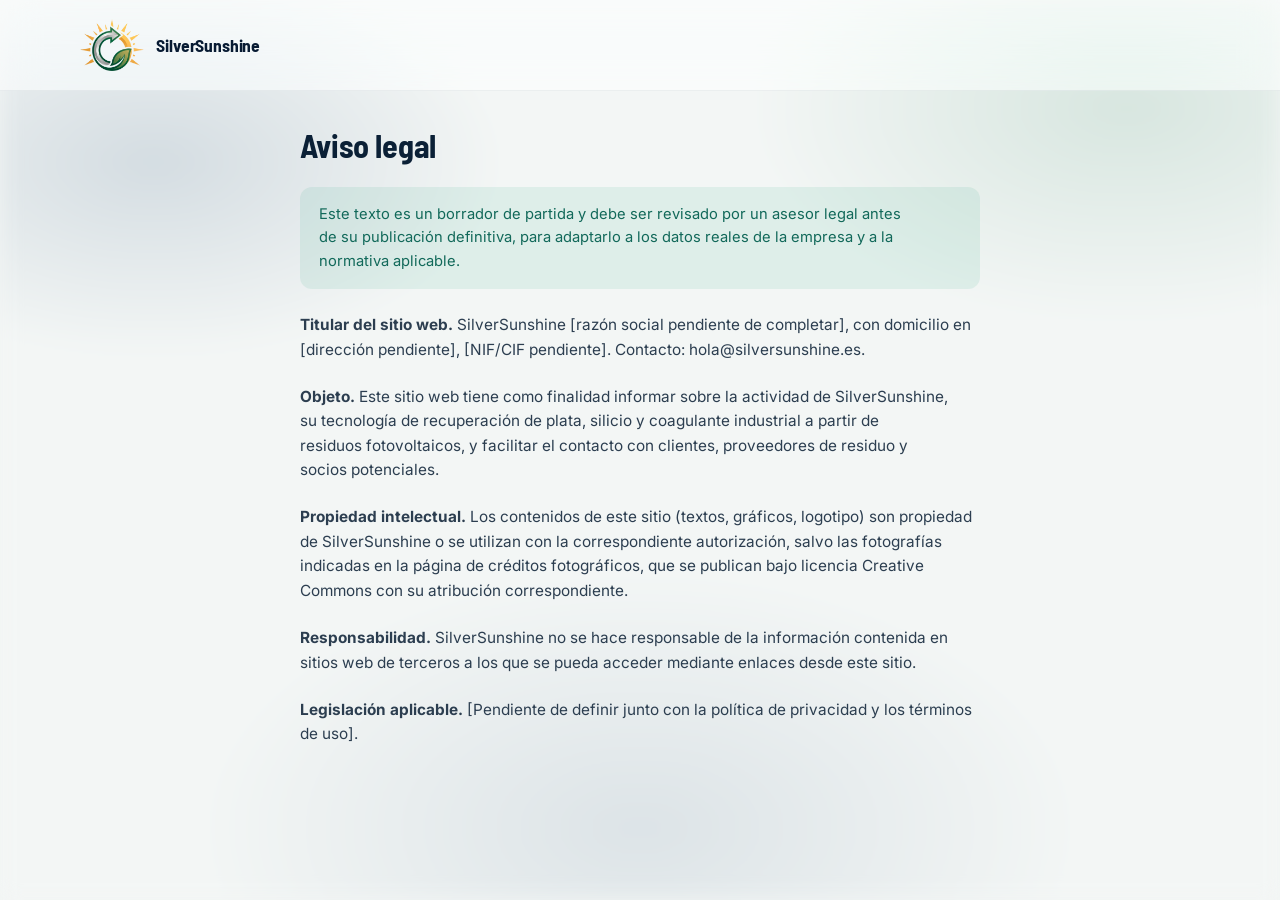
==== aviso-legal.html @ 64216963 "Replace the placeholder "S" mark with the real SilverSunshine logo The logo is used in the header, f" ====
<!doctype html>
<html lang="es">
<head>
<meta charset="utf-8">
<meta name="viewport" content="width=device-width, initial-scale=1">
<title>Aviso legal · SilverSunshine</title>
<meta name="robots" content="noindex">
<link rel="icon" href="assets/favicon.png" type="image/png">
<link rel="apple-touch-icon" href="assets/apple-touch-icon.png">
<link rel="preconnect" href="https://fonts.googleapis.com">
<link rel="preconnect" href="https://fonts.gstatic.com" crossorigin>
<link rel="stylesheet" href="https://fonts.googleapis.com/css2?family=Barlow+Semi+Condensed:wght@600;700;800&family=Inter:wght@400;500;600;700&display=swap">
<link rel="stylesheet" href="styles.css?v=20261114c">
</head>
<body class="page-credits">
<div class="mesh" aria-hidden="true"></div>
<header class="glass-nav">
  <div class="container" style="display:flex; align-items:center;">
    <a href="index.html" class="brand">
      <img class="brand-mark" src="assets/img/logo.webp" alt="" width="238" height="192">
      SilverSunshine
    </a>
  </div>
</header>
<main>
  <h1>Aviso legal</h1>
  <p style="margin-bottom:1.5rem; padding:1rem 1.2rem; background:rgba(47,163,126,0.1); border-radius:12px; font-size:.92rem; color:var(--green-700);">
    Este texto es un borrador de partida y debe ser revisado por un asesor legal antes de su publicación definitiva, para adaptarlo a los datos reales de la empresa y a la normativa aplicable.
  </p>
  <div style="display:flex; flex-direction:column; gap:1.4rem; font-size:.96rem; color:var(--ink-soft); max-width:70ch;">
    <p><strong>Titular del sitio web.</strong> SilverSunshine [razón social pendiente de completar], con domicilio en [dirección pendiente], [NIF/CIF pendiente]. Contacto: hola@silversunshine.es.</p>
    <p><strong>Objeto.</strong> Este sitio web tiene como finalidad informar sobre la actividad de SilverSunshine, su tecnología de recuperación de plata, silicio y coagulante industrial a partir de residuos fotovoltaicos, y facilitar el contacto con clientes, proveedores de residuo y socios potenciales.</p>
    <p><strong>Propiedad intelectual.</strong> Los contenidos de este sitio (textos, gráficos, logotipo) son propiedad de SilverSunshine o se utilizan con la correspondiente autorización, salvo las fotografías indicadas en la página de <a href="creditos.html">créditos fotográficos</a>, que se publican bajo licencia Creative Commons con su atribución correspondiente.</p>
    <p><strong>Responsabilidad.</strong> SilverSunshine no se hace responsable de la información contenida en sitios web de terceros a los que se pueda acceder mediante enlaces desde este sitio.</p>
    <p><strong>Legislación aplicable.</strong> [Pendiente de definir junto con la política de privacidad y los términos de uso].</p>
  </div>
</main>
<script defer src="lib/manifest.js"></script>
<script defer src="main.js?v=20261114c"></script>
</body>
</html>
---- styles.css ----
/* =============================================================
   1. Tokens
   ============================================================= */
:root {
  --bg: #f3f6f5;
  --bg-deep: #eef3f1;
  --paper: #ffffff;

  --navy-900: #081b33;
  --navy-800: #0d2a4c;
  --navy-700: #15406b;
  --navy-600: #1e5384;
  --navy-500: #2e6ca0;

  --green-800: #0c4a3e;
  --green-700: #12695a;
  --green-600: #16806c;
  --green-500: #2fa37e;

  --ink: #0b2036;
  --ink-soft: #2c3e50;
  --ink-mute: #5b6b78;
  --ink-faint: #8a97a1;

  --line: rgba(11, 32, 54, 0.1);
  --line-soft: rgba(11, 32, 54, 0.06);

  --glass: rgba(255, 255, 255, 0.62);
  --glass-2: rgba(255, 255, 255, 0.4);
  --glass-border: rgba(255, 255, 255, 0.7);

  --accent: var(--navy-700);
  --accent-2: var(--green-600);

  --ease-out: cubic-bezier(0.16, 1, 0.3, 1);
  --ease-soft: cubic-bezier(0.25, 0.46, 0.45, 0.94);
  --ease-bounce: cubic-bezier(0.34, 1.56, 0.64, 1);

  --radius-lg: 28px;
  --radius-md: 18px;
  --radius-sm: 12px;

  --shadow-sm: 0 2px 10px rgba(11, 32, 54, 0.06);
  --shadow-md: 0 14px 40px rgba(11, 32, 54, 0.12);
  --shadow-lg: 0 30px 80px rgba(11, 32, 54, 0.18);

  --sans: "Inter", "Segoe UI", system-ui, -apple-system, sans-serif;
  --display: "Barlow Semi Condensed", "Inter", system-ui, sans-serif;
}

/* =============================================================
   2. Reset & base
   ============================================================= */
*, *::before, *::after { box-sizing: border-box; margin: 0; }
html {
  -webkit-text-size-adjust: 100%;
  tab-size: 2;
  scroll-behavior: smooth;
  overflow-x: clip;
}
@media (prefers-reduced-motion: reduce) {
  html { scroll-behavior: auto; }
}
body {
  font-family: var(--sans);
  font-size: 16px;
  line-height: 1.6;
  color: var(--ink-soft);
  background: var(--bg);
  -webkit-font-smoothing: antialiased;
  text-rendering: optimizeLegibility;
  overflow-x: clip;
  overscroll-behavior-y: none;
}
img, svg, video { display: block; max-width: 100%; }
img { height: auto; }
button { font: inherit; color: inherit; cursor: pointer; border: 0; background: none; }
a { color: inherit; text-decoration: none; }
p { text-wrap: pretty; }
h1, h2, h3, h4 { text-wrap: balance; line-height: 1.08; letter-spacing: -0.005em; font-family: var(--display); font-weight: 700; color: var(--ink); }
ul { list-style: none; padding: 0; }
::selection { background: var(--green-500); color: #fff; }

:focus-visible {
  outline: 2px solid var(--green-500);
  outline-offset: 3px;
  border-radius: 4px;
}

.skip-link {
  position: fixed; top: -100px; left: 1rem;
  padding: .6rem 1.1rem; background: var(--navy-900); color: #fff;
  z-index: 9999; border-radius: 8px; font-weight: 500;
  transition: top .25s var(--ease-out);
}
.skip-link:focus { top: 1rem; }

/* =============================================================
   3. Utilities
   ============================================================= */
.container {
  width: 100%;
  max-width: 1240px;
  margin-inline: auto;
  padding-inline: clamp(1.25rem, 4vw, 2.5rem);
}
.sr-only {
  position: absolute; width: 1px; height: 1px; padding: 0; margin: -1px;
  overflow: hidden; clip: rect(0,0,0,0); white-space: nowrap; border: 0;
}
.eyebrow {
  display: inline-flex; align-items: center; gap: .5rem;
  font-size: .78rem; font-weight: 600; letter-spacing: .12em; text-transform: uppercase;
  color: var(--green-700);
}
.eyebrow::before {
  content: ""; width: 7px; height: 7px; border-radius: 50%;
  background: var(--green-500);
}
.section-head {
  max-width: 680px;
  margin-bottom: clamp(2rem, 5vw, 3.5rem);
}
.section-head h2 {
  font-size: clamp(1.9rem, 3.6vw, 2.9rem);
  margin-top: .6rem;
}
.section-head p {
  margin-top: 1rem;
  font-size: 1.05rem;
  color: var(--ink-mute);
  max-width: 56ch;
}
.section {
  position: relative;
  padding-block: clamp(4rem, 9vw, 7.5rem);
}
.section-alt {
  background: var(--paper);
  border-block: 1px solid var(--line-soft);
}

/* =============================================================
   4. Buttons
   ============================================================= */
.btn {
  display: inline-flex; align-items: center; justify-content: center; gap: .55rem;
  padding: .95rem 1.7rem;
  border-radius: 8px;
  font-weight: 600;
  font-size: .96rem;
  transition: transform .35s var(--ease-out), box-shadow .35s var(--ease-out), background .3s var(--ease-out);
  white-space: nowrap;
}
.btn:active { transform: scale(0.97); }
.btn-primary {
  background: var(--green-600);
  color: #fff;
  box-shadow: 0 12px 30px rgba(22, 128, 108, 0.28);
}
.btn-primary:hover { transform: translateY(-2px); background: var(--green-700); box-shadow: 0 18px 40px rgba(22, 128, 108, 0.36); }
.btn-ghost {
  background: rgba(255,255,255,0.5);
  color: var(--navy-800);
  border: 1px solid var(--line);
  backdrop-filter: blur(10px);
}
.btn-ghost:hover { background: rgba(255,255,255,0.85); transform: translateY(-2px); }
.btn-dark {
  background: var(--navy-900);
  color: #fff;
}
.btn-dark:hover { transform: translateY(-2px); box-shadow: var(--shadow-md); }
.btn-sm { padding: .7rem 1.3rem; font-size: .88rem; }
.btn svg { width: 18px; height: 18px; flex-shrink: 0; }

/* =============================================================
   5. Glass components
   ============================================================= */
.glass-card {
  background: rgba(255,255,255,0.86);
  border: 1px solid var(--glass-border);
  border-radius: var(--radius-md);
  box-shadow: var(--shadow-sm);
}
@supports (backdrop-filter: blur(20px)) {
  .glass-card {
    background: var(--glass);
    backdrop-filter: blur(20px) saturate(160%);
    -webkit-backdrop-filter: blur(20px) saturate(160%);
  }
}
.glass-nav {
  background: rgba(255,255,255,0.7);
  border-bottom: 1px solid var(--line-soft);
}
@supports (backdrop-filter: blur(20px)) {
  .glass-nav { background: rgba(255,255,255,0.55); backdrop-filter: blur(18px) saturate(180%); -webkit-backdrop-filter: blur(18px) saturate(180%); }
}

/* Mesh gradient ambient backdrop */
.mesh {
  position: fixed; inset: 0; z-index: -1; pointer-events: none;
  background:
    radial-gradient(38% 30% at 12% 18%, rgba(21, 64, 107, 0.14), transparent 72%),
    radial-gradient(42% 34% at 88% 12%, rgba(28, 122, 78, 0.13), transparent 70%),
    radial-gradient(46% 38% at 50% 92%, rgba(21, 64, 107, 0.10), transparent 75%),
    var(--bg);
  filter: blur(10px);
}

/* =============================================================
   6. Nav
   ============================================================= */
.nav {
  position: sticky; top: 0; z-index: 100;
  width: 100%;
}
.nav-inner {
  display: flex; align-items: center; justify-content: space-between;
  padding-block: .95rem;
}
.brand {
  display: flex; align-items: center; gap: .75rem;
  font-family: var(--display);
  font-weight: 700;
  font-size: 1.1rem;
  color: var(--navy-900);
  letter-spacing: -0.01em;
}
.brand-mark {
  height: 52px; width: auto;
  flex-shrink: 0;
}
.footer-brand .brand-mark { height: 72px; }
.nav-links {
  display: none;
  align-items: center; gap: 2.1rem;
}
.nav-links a {
  font-size: .92rem; font-weight: 500; color: var(--ink-soft);
  position: relative; padding-block: .3rem;
}
.nav-links a::after {
  content: ""; position: absolute; left: 0; right: 100%; bottom: 0;
  height: 1.5px; background: var(--green-600);
  transition: right .35s var(--ease-out);
}
.nav-links a:hover::after { right: 0; }
.nav-actions { display: flex; align-items: center; gap: .8rem; }
.nav-toggle {
  display: flex; width: 40px; height: 40px; border-radius: 10px;
  align-items: center; justify-content: center;
  background: rgba(255,255,255,0.6); border: 1px solid var(--line);
}
.nav-toggle svg { width: 20px; height: 20px; }
@media (min-width: 960px) {
  .nav-links { display: flex; }
  .nav-toggle { display: none; }
}

.mobile-menu {
  position: fixed; inset: 0; z-index: 99;
  background: rgba(243,246,245,0.98);
  display: flex; flex-direction: column;
  padding: 6rem 1.5rem 2rem;
  gap: 1.5rem;
  transform: translateY(-8px);
  opacity: 0;
  pointer-events: none;
  transition: opacity .3s var(--ease-out), transform .3s var(--ease-out);
}
.mobile-menu.is-open { opacity: 1; transform: translateY(0); pointer-events: auto; }
.mobile-menu a { font-family: var(--display); font-size: 1.5rem; font-weight: 600; color: var(--navy-900); }
.mobile-menu .btn { align-self: flex-start; margin-top: 1rem; }

/* =============================================================
   7. Hero
   ============================================================= */
.hero {
  position: relative;
  isolation: isolate;
  min-height: 100svh;
  display: flex;
  align-items: flex-end;
  overflow: clip;
  margin-top: -76px;
  padding-top: 76px;
}
.hero-bg {
  position: absolute; inset: 0; z-index: -2;
}
.hero-bg img {
  width: 100%; height: 100%; object-fit: cover; object-position: 50% 25%;
}
.hero-bg::after {
  content: "";
  position: absolute; inset: 0;
  background:
    linear-gradient(180deg, rgba(8,27,51,0.55) 0%, rgba(8,27,51,0.45) 35%, rgba(8,27,51,0.88) 100%),
    linear-gradient(100deg, rgba(8,27,51,0.55) 10%, rgba(18,105,90,0.28) 100%);
}
.hero-inner {
  position: relative;
  width: 100%;
  padding-block: clamp(3rem, 8vw, 6rem);
}
.hero-badges {
  display: flex; flex-wrap: wrap; gap: .6rem;
  margin-bottom: 1.6rem;
}
.hero-badge {
  padding: .4rem .9rem;
  border-radius: 999px;
  font-size: .78rem; font-weight: 600; letter-spacing: .04em;
  background: rgba(255,255,255,0.12);
  border: 1px solid rgba(255,255,255,0.28);
  color: #eef6f1;
  backdrop-filter: blur(6px);
}
.hero-title {
  color: #fff;
  font-size: clamp(2.3rem, 5.6vw, 4.4rem);
  max-width: 16ch;
  text-wrap: balance;
}
.hero-title em {
  font-style: normal;
  color: var(--green-500);
}
.hero-sub {
  margin-top: 1.4rem;
  font-size: clamp(1rem, 1.6vw, 1.2rem);
  color: rgba(238,246,241,0.86);
  max-width: 52ch;
}
.hero-actions {
  display: flex; flex-wrap: wrap; gap: 1rem;
  margin-top: 2.2rem;
}
.hero-actions .btn-ghost {
  background: rgba(255,255,255,0.1);
  color: #fff;
  border-color: rgba(255,255,255,0.34);
}
.hero-actions .btn-ghost:hover { background: rgba(255,255,255,0.2); }
/* =============================================================
   8. Audience / market
   ============================================================= */
.audience-grid {
  display: grid;
  gap: 1.1rem;
  grid-template-columns: 1fr;
}
@media (min-width: 720px) { .audience-grid { grid-template-columns: repeat(2, 1fr); } }
.audience-card {
  padding: 1.5rem 1.7rem;
  display: flex; align-items: center;
  min-height: 84px;
  transition: transform .4s var(--ease-out), box-shadow .4s var(--ease-out);
}
.audience-card:hover { transform: translateY(-6px); box-shadow: var(--shadow-md); }
.audience-num {
  font-family: var(--display); font-weight: 700; font-size: .85rem;
  color: var(--green-600); margin-bottom: .9rem;
}
.audience-card h3 {
  font-size: 1.15rem;
}
.audience-card p { font-size: .92rem; color: var(--ink-mute); }

.market-split {
  display: grid;
  gap: clamp(2rem, 5vw, 3.5rem);
  align-items: center;
  grid-template-columns: 1fr;
}
@media (min-width: 960px) { .market-split { grid-template-columns: 1fr 1fr; } }
.market-figure {
  border-radius: var(--radius-lg);
  overflow: hidden;
  box-shadow: var(--shadow-lg);
  position: relative;
  aspect-ratio: 4 / 3;
}
.market-figure img { width: 100%; height: 100%; object-fit: cover; }

/* =============================================================
   9. Process (tecnología)
   ============================================================= */
.process-rail {
  display: grid;
  gap: 1rem;
  grid-template-columns: 1fr;
  position: relative;
}
@media (min-width: 860px) {
  .process-rail { grid-template-columns: repeat(4, 1fr); gap: 1.25rem; }
}
.process-step {
  padding: 1.8rem 1.5rem;
  position: relative;
  display: flex; flex-direction: column; gap: .7rem;
}
.process-step .step-n {
  font-family: var(--display); font-weight: 700;
  font-size: 1.6rem;
  color: var(--green-700);
}
.process-step h3 { font-size: 1.02rem; }
.process-step p { font-size: .88rem; color: var(--ink-mute); }
.process-arrow {
  display: none;
  position: absolute; top: 50%; right: -1.55rem;
  transform: translateY(-50%);
  color: var(--ink-faint);
  width: 22px; height: 22px;
}
@media (min-width: 860px) {
  .process-step:not(:last-child) .process-arrow { display: block; }
}

/* =============================================================
   10. Products
   ============================================================= */
.products-grid {
  display: grid;
  gap: 1.4rem;
  grid-template-columns: 1fr;
}
@media (min-width: 860px) { .products-grid { grid-template-columns: repeat(3, 1fr); } }
.product-card {
  display: flex; flex-direction: column;
  overflow: hidden;
  transition: transform .45s var(--ease-out), box-shadow .45s var(--ease-out);
}
.product-card:hover { transform: translateY(-8px); box-shadow: var(--shadow-lg); }
.product-visual {
  aspect-ratio: 16 / 11;
  position: relative;
  overflow: hidden;
}
.product-visual img { width: 100%; height: 100%; object-fit: cover; transition: transform .6s var(--ease-out); }
.product-card:hover .product-visual img { transform: scale(1.06); }
.product-visual.is-icon {
  display: flex; align-items: center; justify-content: center;
  background: linear-gradient(150deg, var(--navy-900), var(--navy-600) 55%, var(--green-500));
}
.product-visual.is-icon svg { width: 42%; height: 42%; }
.product-body { padding: 1.6rem 1.6rem 1.9rem; }
.product-body .eyebrow { margin-bottom: .6rem; }
.product-body h3 { font-size: 1.2rem; margin-bottom: .6rem; }
.product-body p { font-size: .92rem; color: var(--ink-mute); }

/* =============================================================
   11. Proyecto / planta piloto
   ============================================================= */
.project-panel {
  display: grid;
  gap: clamp(2rem, 5vw, 3.5rem);
  grid-template-columns: 1fr;
  align-items: center;
  padding: clamp(2rem, 5vw, 3.2rem);
  border-radius: var(--radius-lg);
  background: linear-gradient(135deg, var(--navy-900), var(--navy-700) 60%, var(--green-800));
  color: #eef6f1;
  position: relative;
  overflow: hidden;
}
.project-panel::before {
  content: "";
  position: absolute; inset: -40% -10% auto auto; width: 60%; aspect-ratio: 1;
  background: radial-gradient(circle, rgba(47,163,126,0.35), transparent 70%);
  filter: blur(40px);
  pointer-events: none;
}
@media (min-width: 960px) { .project-panel { grid-template-columns: 1.1fr 1fr; } }
.project-panel h2 { color: #fff; }
.project-panel p { color: rgba(238,246,241,0.82); margin-top: 1rem; font-size: 1.02rem; }
.project-stages {
  display: flex; flex-direction: column; gap: .9rem;
  position: relative;
}
.project-stage {
  display: flex; align-items: center; gap: .9rem;
  padding: .95rem 1.1rem;
  border-radius: var(--radius-sm);
  background: rgba(255,255,255,0.08);
  border: 1px solid rgba(255,255,255,0.14);
  font-size: .92rem;
  font-weight: 500;
}
.project-stage.is-active {
  background: rgba(255,255,255,0.16);
  border-color: rgba(255,255,255,0.32);
}
.project-stage .dot {
  width: 9px; height: 9px; border-radius: 50%;
  background: var(--green-500); flex-shrink: 0;
}

/* =============================================================
   12. Sostenibilidad
   ============================================================= */
.sustain-grid {
  display: grid; gap: 1.2rem;
  grid-template-columns: 1fr;
}
@media (min-width: 860px) { .sustain-grid { grid-template-columns: repeat(3, 1fr); } }
.sustain-card {
  padding: 1.9rem;
}
.sustain-icon {
  width: 46px; height: 46px; border-radius: 12px;
  display: flex; align-items: center; justify-content: center;
  background: linear-gradient(135deg, rgba(21,64,107,0.1), rgba(22,128,108,0.14));
  margin-bottom: 1.1rem;
}
.sustain-icon svg { width: 24px; height: 24px; color: var(--green-700); }
.sustain-card h3 { font-size: 1.05rem; margin-bottom: .6rem; }
.sustain-card p { font-size: .92rem; color: var(--ink-mute); }

/* =============================================================
   13. Nosotros
   ============================================================= */
.about-layout {
  display: grid; gap: clamp(2rem, 5vw, 3.5rem);
  grid-template-columns: 1fr;
  align-items: start;
}
@media (min-width: 960px) { .about-layout { grid-template-columns: 1fr 1fr; } }
.about-text p { font-size: 1.04rem; color: var(--ink-soft); }
.about-text p + p { margin-top: 1.1rem; }
.about-pillars {
  display: grid; gap: 1rem;
}
.about-pillar {
  display: flex; gap: 1rem;
  padding: 1.3rem;
}
.about-pillar-icon {
  width: 38px; height: 38px; border-radius: 10px; flex-shrink: 0;
  background: linear-gradient(135deg, var(--navy-900), var(--green-500));
  display: flex; align-items: center; justify-content: center;
}
.about-pillar-icon svg { width: 19px; height: 19px; color: #fff; }
.about-pillar h4 { font-size: .98rem; margin-bottom: .3rem; }
.about-pillar p { font-size: .88rem; color: var(--ink-mute); }

/* =============================================================
   14. FAQ
   ============================================================= */
.faq-list {
  display: flex; flex-direction: column; gap: .8rem;
  max-width: 780px;
}
.faq-item {
  overflow: hidden;
}
.faq-q {
  width: 100%;
  display: flex; align-items: center; justify-content: space-between; gap: 1rem;
  padding: 1.25rem 1.5rem;
  text-align: left;
  font-weight: 600;
  font-size: 1rem;
  color: var(--ink);
}
.faq-q .plus {
  width: 22px; height: 22px; flex-shrink: 0;
  position: relative;
}
.faq-q .plus::before, .faq-q .plus::after {
  content: ""; position: absolute; top: 50%; left: 50%;
  background: var(--navy-700);
  transform: translate(-50%, -50%);
  transition: transform .35s var(--ease-out), opacity .35s var(--ease-out);
}
.faq-q .plus::before { width: 14px; height: 2px; }
.faq-q .plus::after { width: 2px; height: 14px; }
.faq-item.is-open .plus::after { transform: translate(-50%, -50%) rotate(90deg); opacity: 0; }
.faq-a {
  max-height: 0;
  overflow: hidden;
  transition: max-height .4s var(--ease-out);
}
.faq-a-inner {
  padding: 0 1.5rem 1.4rem;
  font-size: .94rem;
  color: var(--ink-mute);
  max-width: 62ch;
}
.faq-item.is-open .faq-a { max-height: 300px; }

/* =============================================================
   15. Contact / CTA
   ============================================================= */
.cta-section {
  position: relative;
  isolation: isolate;
  overflow: clip;
  color: #fff;
}
.cta-bg { position: absolute; inset: 0; z-index: -2; }
.cta-bg img { width: 100%; height: 100%; object-fit: cover; }
.cta-bg::after {
  content: "";
  position: absolute; inset: 0;
  background: linear-gradient(120deg, rgba(8,27,51,0.94), rgba(13,42,76,0.86) 55%, rgba(18,105,90,0.62));
}
.cta-layout {
  display: grid; gap: clamp(2.5rem, 6vw, 4rem);
  grid-template-columns: 1fr;
}
@media (min-width: 960px) { .cta-layout { grid-template-columns: 1fr 1fr; } }
.cta-intro h2 { color: #fff; font-size: clamp(1.9rem, 3.6vw, 2.8rem); margin-top: .7rem; }
.cta-intro p { color: rgba(238,246,241,0.82); margin-top: 1rem; max-width: 46ch; }
.cta-direct {
  display: flex; flex-direction: column; gap: .9rem;
  margin-top: 2rem;
}
.cta-direct a {
  display: flex; align-items: center; gap: .8rem;
  font-size: .95rem; font-weight: 500;
  color: #fff;
}
.cta-direct a svg { width: 20px; height: 20px; color: #b9ddd0; flex-shrink: 0; }

.contact-form {
  padding: clamp(1.6rem, 3.5vw, 2.4rem);
  background: rgba(255,255,255,0.96);
  border-radius: var(--radius-lg);
  color: var(--ink);
  box-shadow: var(--shadow-lg);
}
.form-row { display: grid; gap: 1rem; grid-template-columns: 1fr; margin-bottom: 1rem; }
@media (min-width: 560px) { .form-row.cols-2 { grid-template-columns: 1fr 1fr; } }
.field label {
  display: block; font-size: .82rem; font-weight: 600; color: var(--ink-soft);
  margin-bottom: .45rem;
}
.field input, .field select, .field textarea {
  width: 100%;
  padding: .85rem 1rem;
  border-radius: 10px;
  border: 1px solid var(--line);
  background: #fff;
  font: inherit;
  font-size: .95rem;
  color: var(--ink);
  transition: border-color .25s var(--ease-out), box-shadow .25s var(--ease-out);
}
.field input:focus, .field select:focus, .field textarea:focus {
  outline: none;
  border-color: var(--green-500);
  box-shadow: 0 0 0 3px rgba(47,163,126,0.15);
}
.field textarea { resize: vertical; min-height: 100px; }

.custom-select {
  position: relative;
}
.custom-select-trigger {
  width: 100%;
  display: flex; align-items: center; justify-content: space-between; gap: .75rem;
  padding: .85rem 1rem;
  border-radius: 10px;
  border: 1px solid var(--line);
  background: #fff;
  font: inherit;
  font-size: .95rem;
  color: var(--ink);
  text-align: left;
  transition: border-color .25s var(--ease-out), box-shadow .25s var(--ease-out);
}
.custom-select-trigger span {
  overflow: hidden; text-overflow: ellipsis; white-space: nowrap;
}
.custom-select-trigger svg {
  width: 18px; height: 18px; flex-shrink: 0; color: var(--ink-mute);
  transition: transform .25s var(--ease-out);
}
.custom-select-trigger:focus-visible {
  outline: none;
  border-color: var(--green-500);
  box-shadow: 0 0 0 3px rgba(47,163,126,0.15);
}
.custom-select.is-open .custom-select-trigger {
  border-color: var(--green-500);
  box-shadow: 0 0 0 3px rgba(47,163,126,0.15);
}
.custom-select.is-open .custom-select-trigger svg { transform: rotate(180deg); }
.custom-select-list {
  list-style: none;
  position: absolute;
  top: calc(100% + .4rem);
  left: 0; right: 0;
  z-index: 20;
  background: #fff;
  border: 1px solid var(--line);
  border-radius: 10px;
  box-shadow: var(--shadow-md);
  padding: .4rem;
  max-height: 260px;
  overflow-y: auto;
}
.custom-select-list li {
  padding: .7rem .8rem;
  border-radius: 7px;
  font-size: .92rem;
  color: var(--ink-soft);
  cursor: pointer;
  transition: background .15s var(--ease-out), color .15s var(--ease-out);
}
.custom-select-list li:hover,
.custom-select-list li.is-active {
  background: rgba(47,163,126,0.12);
  color: var(--green-700);
}
.custom-select-list li.is-selected {
  background: var(--green-600);
  color: #fff;
  font-weight: 600;
}
.custom-select-list li.is-selected:hover,
.custom-select-list li.is-selected.is-active {
  background: var(--green-700);
  color: #fff;
}
.form-note {
  font-size: .78rem; color: var(--ink-faint); margin-top: .9rem;
}
.form-submit { width: 100%; margin-top: .4rem; }
.form-success {
  display: none;
  align-items: center; gap: .7rem;
  padding: 1rem 1.2rem;
  border-radius: 12px;
  background: rgba(47,163,126,0.12);
  color: var(--green-700);
  font-size: .92rem; font-weight: 600;
  margin-top: 1rem;
}
.form-success.is-visible { display: flex; }
.form-success svg { width: 20px; height: 20px; flex-shrink: 0; }

/* =============================================================
   16. Footer
   ============================================================= */
.footer {
  background: var(--navy-900);
  color: rgba(238,246,241,0.75);
  padding-block: clamp(3rem, 6vw, 4.5rem) 2rem;
}
.footer-top {
  display: grid; gap: 2.5rem;
  grid-template-columns: 1fr;
  padding-bottom: 2.5rem;
  border-bottom: 1px solid rgba(255,255,255,0.1);
}
@media (min-width: 780px) { .footer-top { grid-template-columns: 1.3fr 1fr 1fr; } }
.footer-brand .brand { color: #fff; }
.footer-brand p { margin-top: 1rem; font-size: .9rem; max-width: 34ch; color: rgba(238,246,241,0.6); }
.footer-col h4 {
  font-family: var(--sans); font-size: .8rem; font-weight: 600;
  letter-spacing: .08em; text-transform: uppercase;
  color: rgba(238,246,241,0.5); margin-bottom: 1rem;
}
.footer-col ul { display: flex; flex-direction: column; gap: .7rem; }
.footer-col a { font-size: .92rem; transition: color .25s var(--ease-out); }
.footer-col a:hover { color: #fff; }
.footer-bottom {
  display: flex; flex-wrap: wrap; align-items: center; justify-content: space-between;
  gap: 1rem;
  padding-top: 1.8rem;
  font-size: .8rem;
  color: rgba(238,246,241,0.45);
}
.footer-bottom a { color: rgba(238,246,241,0.6); }
.footer-bottom a:hover { color: #fff; }

/* =============================================================
   17. Reveal / scroll effects
   ============================================================= */
.reveal {
  opacity: 0;
  transform: translateY(28px);
  transition: opacity .8s var(--ease-out), transform .8s var(--ease-out);
}
.reveal.is-visible { opacity: 1; transform: none; }
.reveal[data-split] { opacity: 1; transform: none; }
.reveal-stagger.is-visible > * { transition-delay: calc(var(--i, 0) * 80ms); }

[data-tilt] { transform-style: preserve-3d; will-change: transform; }

.whatsapp-fab {
  position: fixed; right: 1.25rem; bottom: 1.25rem; z-index: 90;
  width: 56px; height: 56px; border-radius: 50%;
  background: #21c063;
  display: flex; align-items: center; justify-content: center;
  box-shadow: 0 12px 28px rgba(33,192,99,0.4);
  transition: transform .3s var(--ease-out);
}
.whatsapp-fab:hover { transform: scale(1.08); }
.whatsapp-fab svg { width: 28px; height: 28px; color: #fff; }

/* =============================================================
   18. Credits page
   ============================================================= */
.page-credits { padding-top: 6rem; }
.page-credits main { max-width: 760px; margin-inline: auto; padding: 2rem clamp(1.25rem,4vw,2.5rem) 6rem; }
.page-credits h1 { font-size: 2rem; margin-bottom: 1.5rem; }
.page-credits > header {
  position: fixed; top: 0; left: 0; right: 0; z-index: 10;
  padding: 1.2rem clamp(1.25rem,4vw,2.5rem);
}
.credits-list li {
  padding: 1rem 0;
  border-bottom: 1px solid var(--line-soft);
  font-size: .92rem;
}
.credits-list a { color: var(--navy-700); text-decoration: underline; text-underline-offset: 2px; }

/* =============================================================
   19. Reduced motion — only intrusive
   ============================================================= */
@media (prefers-reduced-motion: reduce) {
  .mesh { animation: none; }
}

/* =============================================================
   20. Responsive type scale safety
   ============================================================= */
@media (max-width: 539px) {
  .hero { align-items: flex-end; }
}
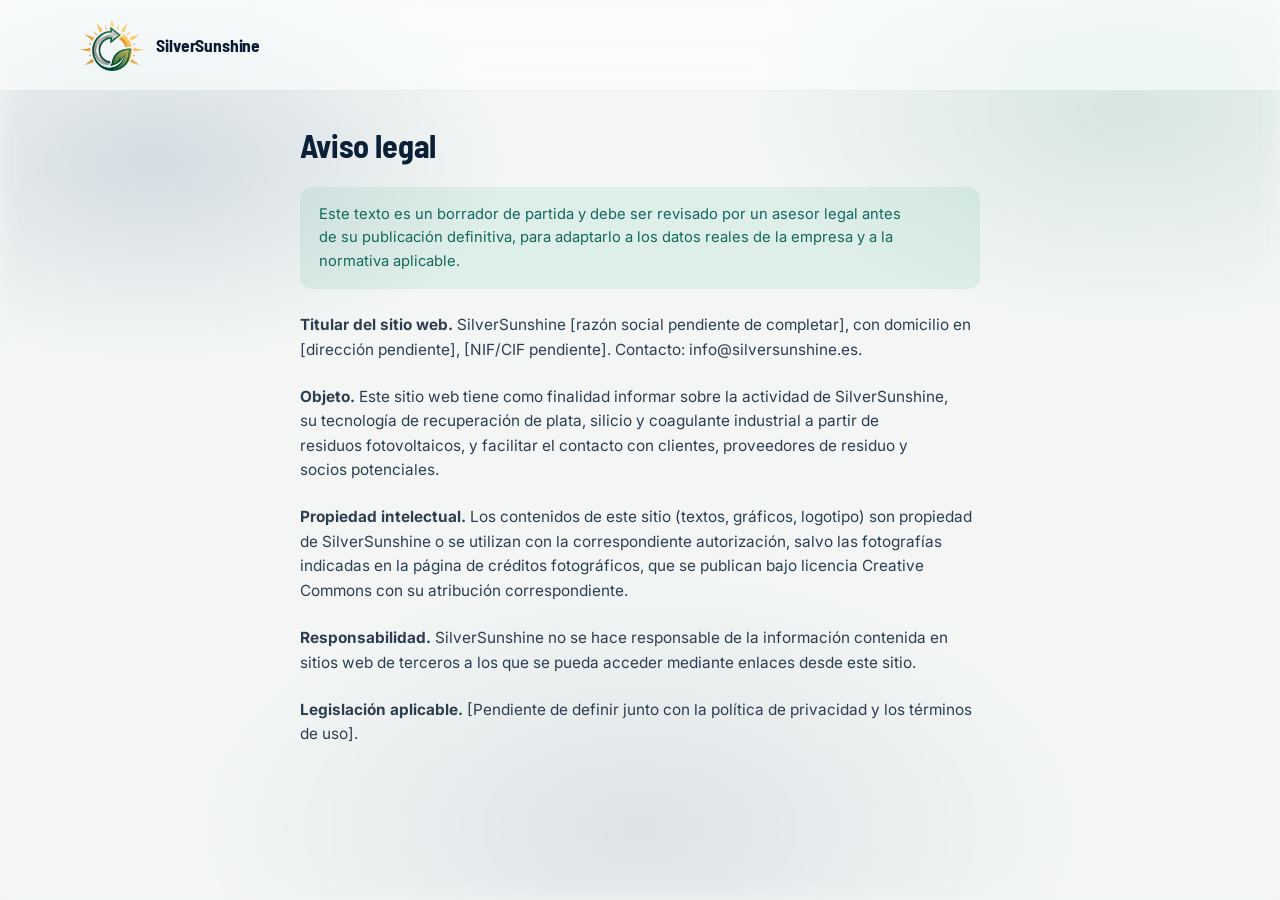
==== commit ebef5a73: "Títulos sin punto final y correo info@silversunshine.es Co-Authored-By: Claude Opus 5.5 <noreply@ant" ====
--- a/aviso-legal.html
+++ b/aviso-legal.html
@@ -10,7 +10,7 @@
 <link rel="preconnect" href="https://fonts.googleapis.com">
 <link rel="preconnect" href="https://fonts.gstatic.com" crossorigin>
 <link rel="stylesheet" href="https://fonts.googleapis.com/css2?family=Barlow+Semi+Condensed:wght@600;700;800&family=Inter:wght@400;500;600;700&display=swap">
-<link rel="stylesheet" href="styles.css?v=20261114c">
+<link rel="stylesheet" href="styles.css?v=20261114d">
 </head>
 <body class="page-credits">
 <div class="mesh" aria-hidden="true"></div>
@@ -28,7 +28,7 @@
     Este texto es un borrador de partida y debe ser revisado por un asesor legal antes de su publicación definitiva, para adaptarlo a los datos reales de la empresa y a la normativa aplicable.
   </p>
   <div style="display:flex; flex-direction:column; gap:1.4rem; font-size:.96rem; color:var(--ink-soft); max-width:70ch;">
-    <p><strong>Titular del sitio web.</strong> SilverSunshine [razón social pendiente de completar], con domicilio en [dirección pendiente], [NIF/CIF pendiente]. Contacto: hola@silversunshine.es.</p>
+    <p><strong>Titular del sitio web.</strong> SilverSunshine [razón social pendiente de completar], con domicilio en [dirección pendiente], [NIF/CIF pendiente]. Contacto: info@silversunshine.es.</p>
     <p><strong>Objeto.</strong> Este sitio web tiene como finalidad informar sobre la actividad de SilverSunshine, su tecnología de recuperación de plata, silicio y coagulante industrial a partir de residuos fotovoltaicos, y facilitar el contacto con clientes, proveedores de residuo y socios potenciales.</p>
     <p><strong>Propiedad intelectual.</strong> Los contenidos de este sitio (textos, gráficos, logotipo) son propiedad de SilverSunshine o se utilizan con la correspondiente autorización, salvo las fotografías indicadas en la página de <a href="creditos.html">créditos fotográficos</a>, que se publican bajo licencia Creative Commons con su atribución correspondiente.</p>
     <p><strong>Responsabilidad.</strong> SilverSunshine no se hace responsable de la información contenida en sitios web de terceros a los que se pueda acceder mediante enlaces desde este sitio.</p>
@@ -36,6 +36,6 @@
   </div>
 </main>
 <script defer src="lib/manifest.js"></script>
-<script defer src="main.js?v=20261114c"></script>
+<script defer src="main.js?v=20261114d"></script>
 </body>
 </html>
--- a/styles.css
+++ b/styles.css
@@ -280,7 +280,7 @@
 .hero {
   position: relative;
   isolation: isolate;
-  min-height: 100svh;
+  min-height: 86svh;
   display: flex;
   align-items: flex-end;
   overflow: clip;
@@ -291,7 +291,7 @@
   position: absolute; inset: 0; z-index: -2;
 }
 .hero-bg img {
-  width: 100%; height: 100%; object-fit: cover; object-position: 50% 25%;
+  width: 100%; height: 100%; object-fit: cover; object-position: 50% 45%;
 }
 .hero-bg::after {
   content: "";
@@ -304,19 +304,6 @@
   position: relative;
   width: 100%;
   padding-block: clamp(3rem, 8vw, 6rem);
-}
-.hero-badges {
-  display: flex; flex-wrap: wrap; gap: .6rem;
-  margin-bottom: 1.6rem;
-}
-.hero-badge {
-  padding: .4rem .9rem;
-  border-radius: 999px;
-  font-size: .78rem; font-weight: 600; letter-spacing: .04em;
-  background: rgba(255,255,255,0.12);
-  border: 1px solid rgba(255,255,255,0.28);
-  color: #eef6f1;
-  backdrop-filter: blur(6px);
 }
 .hero-title {
   color: #fff;
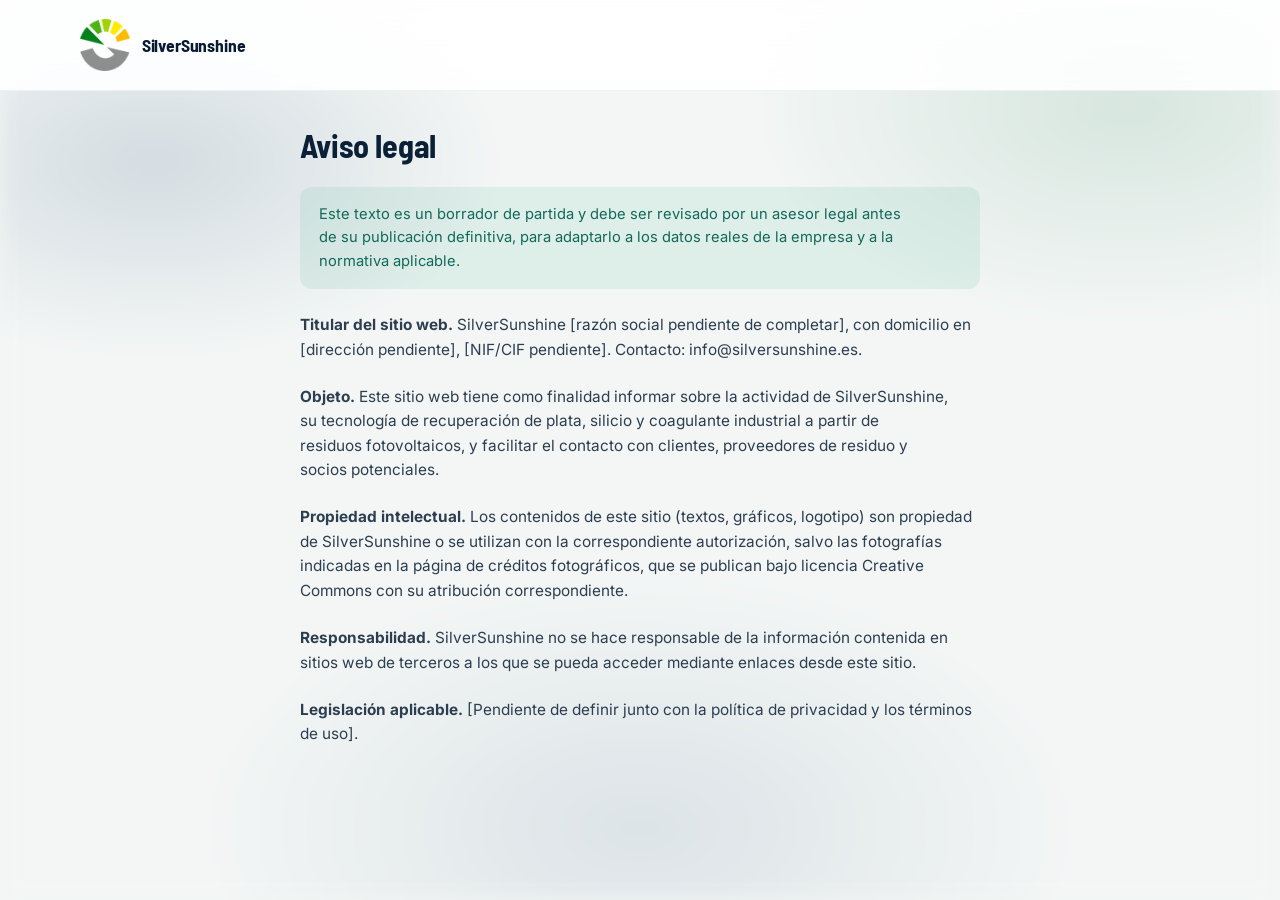
==== commit b881cd26: "Logo definitivo, favicons nuevos y cabecera más opaca Co-Authored-By: Claude Opus 5.5 <noreply@anthr" ====
--- a/aviso-legal.html
+++ b/aviso-legal.html
@@ -5,19 +5,19 @@
 <meta name="viewport" content="width=device-width, initial-scale=1">
 <title>Aviso legal · SilverSunshine</title>
 <meta name="robots" content="noindex">
-<link rel="icon" href="assets/favicon.png" type="image/png">
-<link rel="apple-touch-icon" href="assets/apple-touch-icon.png">
+<link rel="icon" href="assets/favicon-s.png" type="image/png">
+<link rel="apple-touch-icon" href="assets/apple-touch-icon-s.png">
 <link rel="preconnect" href="https://fonts.googleapis.com">
 <link rel="preconnect" href="https://fonts.gstatic.com" crossorigin>
 <link rel="stylesheet" href="https://fonts.googleapis.com/css2?family=Barlow+Semi+Condensed:wght@600;700;800&family=Inter:wght@400;500;600;700&display=swap">
-<link rel="stylesheet" href="styles.css?v=20261114d">
+<link rel="stylesheet" href="styles.css?v=20261116c">
 </head>
 <body class="page-credits">
 <div class="mesh" aria-hidden="true"></div>
 <header class="glass-nav">
   <div class="container" style="display:flex; align-items:center;">
     <a href="index.html" class="brand">
-      <img class="brand-mark" src="assets/img/logo.webp" alt="" width="238" height="192">
+      <img class="brand-mark" src="assets/img/logo-final.webp" alt="" width="230" height="240">
       SilverSunshine
     </a>
   </div>
@@ -36,6 +36,6 @@
   </div>
 </main>
 <script defer src="lib/manifest.js"></script>
-<script defer src="main.js?v=20261114d"></script>
+<script defer src="main.js?v=20261116c"></script>
 </body>
 </html>
--- a/styles.css
+++ b/styles.css
@@ -191,11 +191,11 @@
   }
 }
 .glass-nav {
-  background: rgba(255,255,255,0.7);
+  background: rgba(255,255,255,0.96);
   border-bottom: 1px solid var(--line-soft);
 }
 @supports (backdrop-filter: blur(20px)) {
-  .glass-nav { background: rgba(255,255,255,0.55); backdrop-filter: blur(18px) saturate(180%); -webkit-backdrop-filter: blur(18px) saturate(180%); }
+  .glass-nav { background: rgba(255,255,255,0.9); backdrop-filter: blur(18px) saturate(180%); -webkit-backdrop-filter: blur(18px) saturate(180%); }
 }
 
 /* Mesh gradient ambient backdrop */
@@ -221,6 +221,7 @@
   padding-block: .95rem;
 }
 .brand {
+  flex-shrink: 0;
   display: flex; align-items: center; gap: .75rem;
   font-family: var(--display);
   font-weight: 700;
@@ -235,7 +236,7 @@
 .footer-brand .brand-mark { height: 72px; }
 .nav-links {
   display: none;
-  align-items: center; gap: 2.1rem;
+  align-items: center; gap: clamp(1.2rem, 2.2vw, 2.1rem);
 }
 .nav-links a {
   font-size: .92rem; font-weight: 500; color: var(--ink-soft);
@@ -254,7 +255,7 @@
   background: rgba(255,255,255,0.6); border: 1px solid var(--line);
 }
 .nav-toggle svg { width: 20px; height: 20px; }
-@media (min-width: 960px) {
+@media (min-width: 1080px) {
   .nav-links { display: flex; }
   .nav-toggle { display: none; }
 }
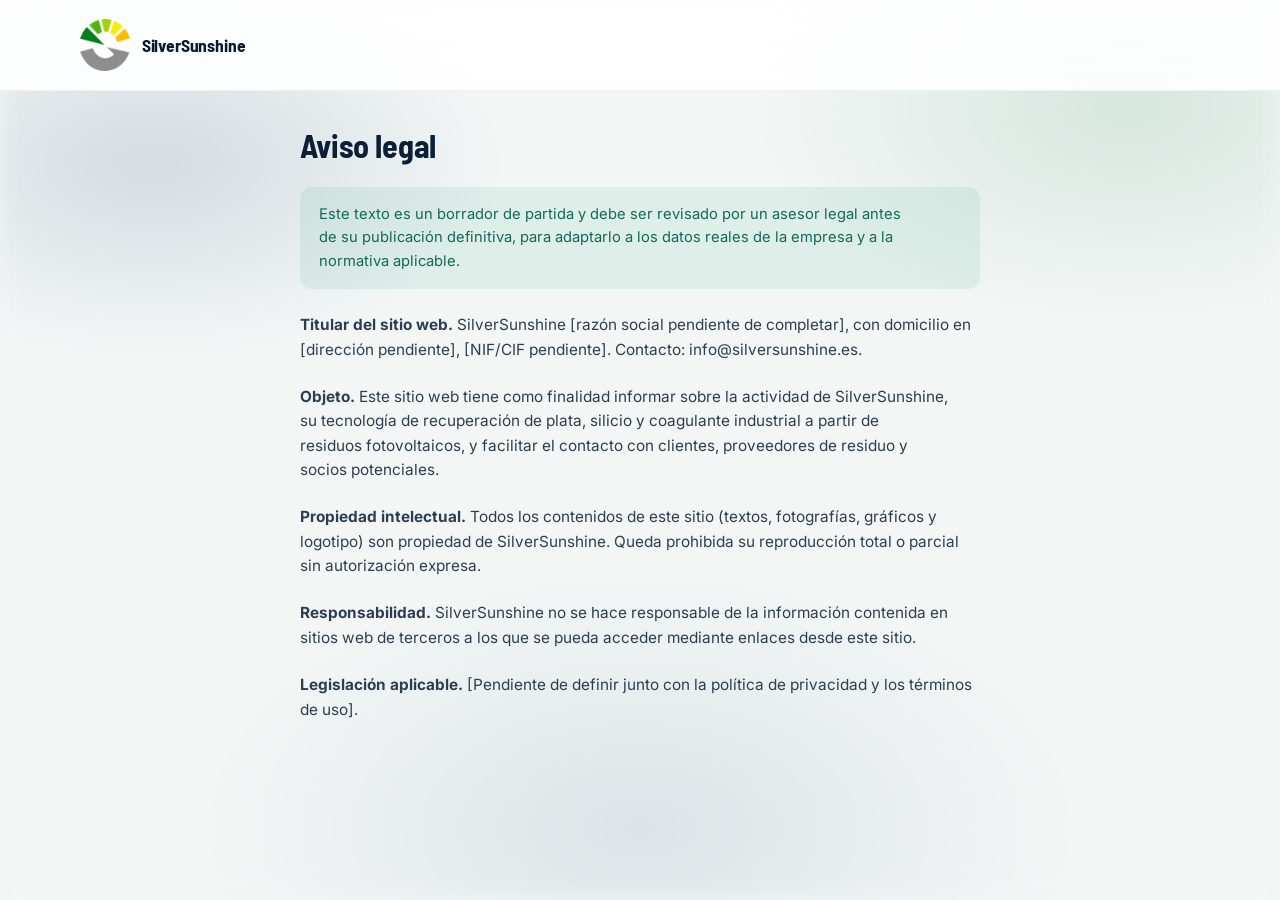
==== commit 59d03869: "Elimina créditos fotográficos: todas las imágenes son propias Co-Authored-By: Claude Opus 5.5 <norep" ====
--- a/aviso-legal.html
+++ b/aviso-legal.html
@@ -30,7 +30,7 @@
   <div style="display:flex; flex-direction:column; gap:1.4rem; font-size:.96rem; color:var(--ink-soft); max-width:70ch;">
     <p><strong>Titular del sitio web.</strong> SilverSunshine [razón social pendiente de completar], con domicilio en [dirección pendiente], [NIF/CIF pendiente]. Contacto: info@silversunshine.es.</p>
     <p><strong>Objeto.</strong> Este sitio web tiene como finalidad informar sobre la actividad de SilverSunshine, su tecnología de recuperación de plata, silicio y coagulante industrial a partir de residuos fotovoltaicos, y facilitar el contacto con clientes, proveedores de residuo y socios potenciales.</p>
-    <p><strong>Propiedad intelectual.</strong> Los contenidos de este sitio (textos, gráficos, logotipo) son propiedad de SilverSunshine o se utilizan con la correspondiente autorización, salvo las fotografías indicadas en la página de <a href="creditos.html">créditos fotográficos</a>, que se publican bajo licencia Creative Commons con su atribución correspondiente.</p>
+    <p><strong>Propiedad intelectual.</strong> Todos los contenidos de este sitio (textos, fotografías, gráficos y logotipo) son propiedad de SilverSunshine. Queda prohibida su reproducción total o parcial sin autorización expresa.</p>
     <p><strong>Responsabilidad.</strong> SilverSunshine no se hace responsable de la información contenida en sitios web de terceros a los que se pueda acceder mediante enlaces desde este sitio.</p>
     <p><strong>Legislación aplicable.</strong> [Pendiente de definir junto con la política de privacidad y los términos de uso].</p>
   </div>
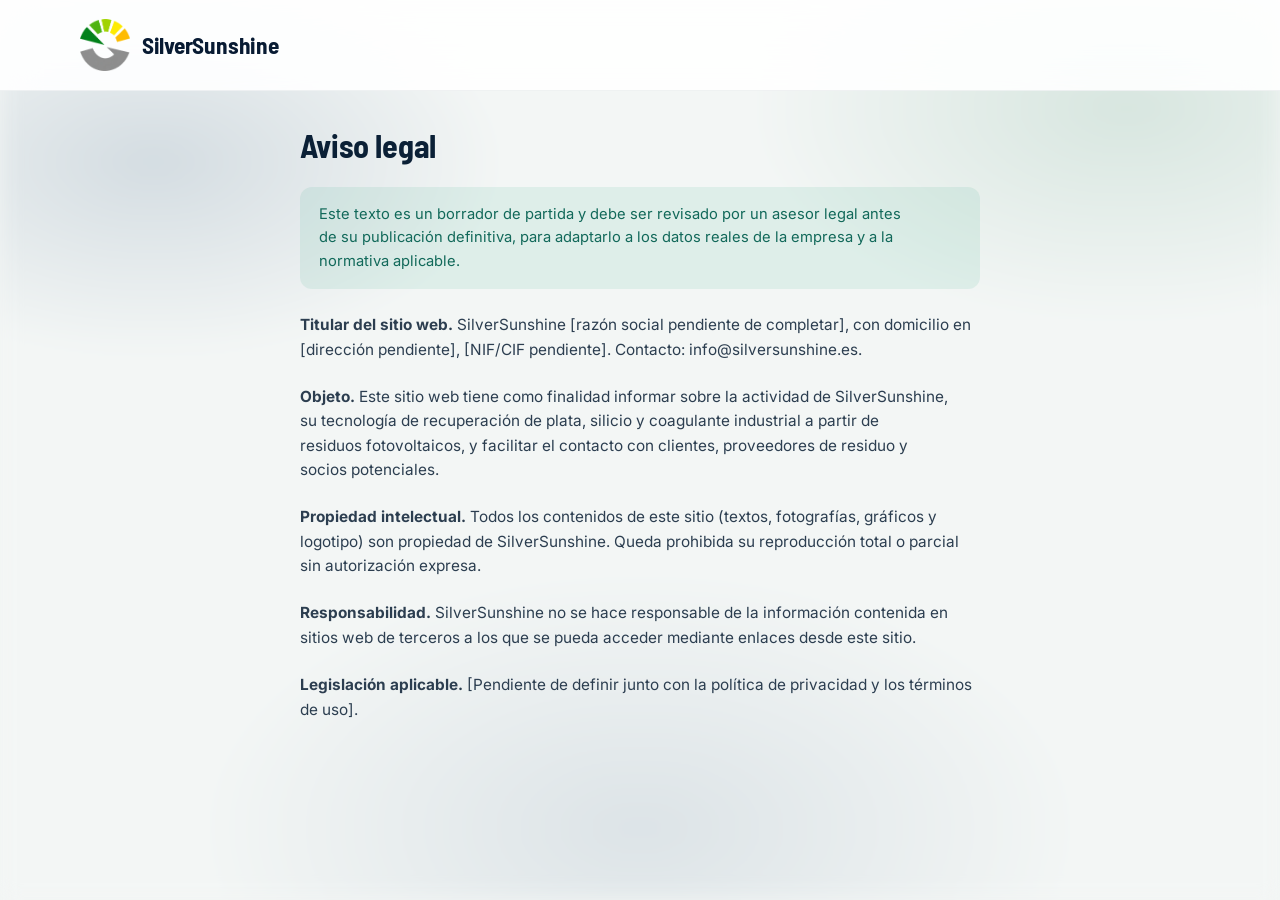
==== commit 87341fe0: "Agrandar nombre de marca en la cabecera Co-Authored-By: Claude Opus 5.5 <noreply@anthropic.com>" ====
--- a/aviso-legal.html
+++ b/aviso-legal.html
@@ -10,7 +10,7 @@
 <link rel="preconnect" href="https://fonts.googleapis.com">
 <link rel="preconnect" href="https://fonts.gstatic.com" crossorigin>
 <link rel="stylesheet" href="https://fonts.googleapis.com/css2?family=Barlow+Semi+Condensed:wght@600;700;800&family=Inter:wght@400;500;600;700&display=swap">
-<link rel="stylesheet" href="styles.css?v=20261116c">
+<link rel="stylesheet" href="styles.css?v=20261116e">
 </head>
 <body class="page-credits">
 <div class="mesh" aria-hidden="true"></div>
@@ -36,6 +36,6 @@
   </div>
 </main>
 <script defer src="lib/manifest.js"></script>
-<script defer src="main.js?v=20261116c"></script>
+<script defer src="main.js?v=20261116e"></script>
 </body>
 </html>
--- a/styles.css
+++ b/styles.css
@@ -225,7 +225,7 @@
   display: flex; align-items: center; gap: .75rem;
   font-family: var(--display);
   font-weight: 700;
-  font-size: 1.1rem;
+  font-size: 1.45rem;
   color: var(--navy-900);
   letter-spacing: -0.01em;
 }
@@ -715,9 +715,18 @@
   background: var(--green-700);
   color: #fff;
 }
-.form-note {
-  font-size: .78rem; color: var(--ink-faint); margin-top: .9rem;
-}
+.form-consent {
+  display: flex; align-items: flex-start; gap: .6rem;
+  font-size: .85rem; color: var(--ink-mute); margin: .2rem 0 1rem;
+  cursor: pointer;
+}
+.form-consent input { width: 18px; height: 18px; margin-top: .1rem; flex-shrink: 0; accent-color: var(--green-600); }
+.form-consent a, .form-error a { color: var(--green-700); text-decoration: underline; }
+.form-error {
+  margin-top: 1rem; padding: 1rem 1.2rem; border-radius: 12px;
+  background: rgba(200,60,60,0.08); color: #a23b3b; font-size: .9rem;
+}
+.form-submit:disabled { opacity: .7; cursor: wait; }
 .form-submit { width: 100%; margin-top: .4rem; }
 .form-success {
   display: none;
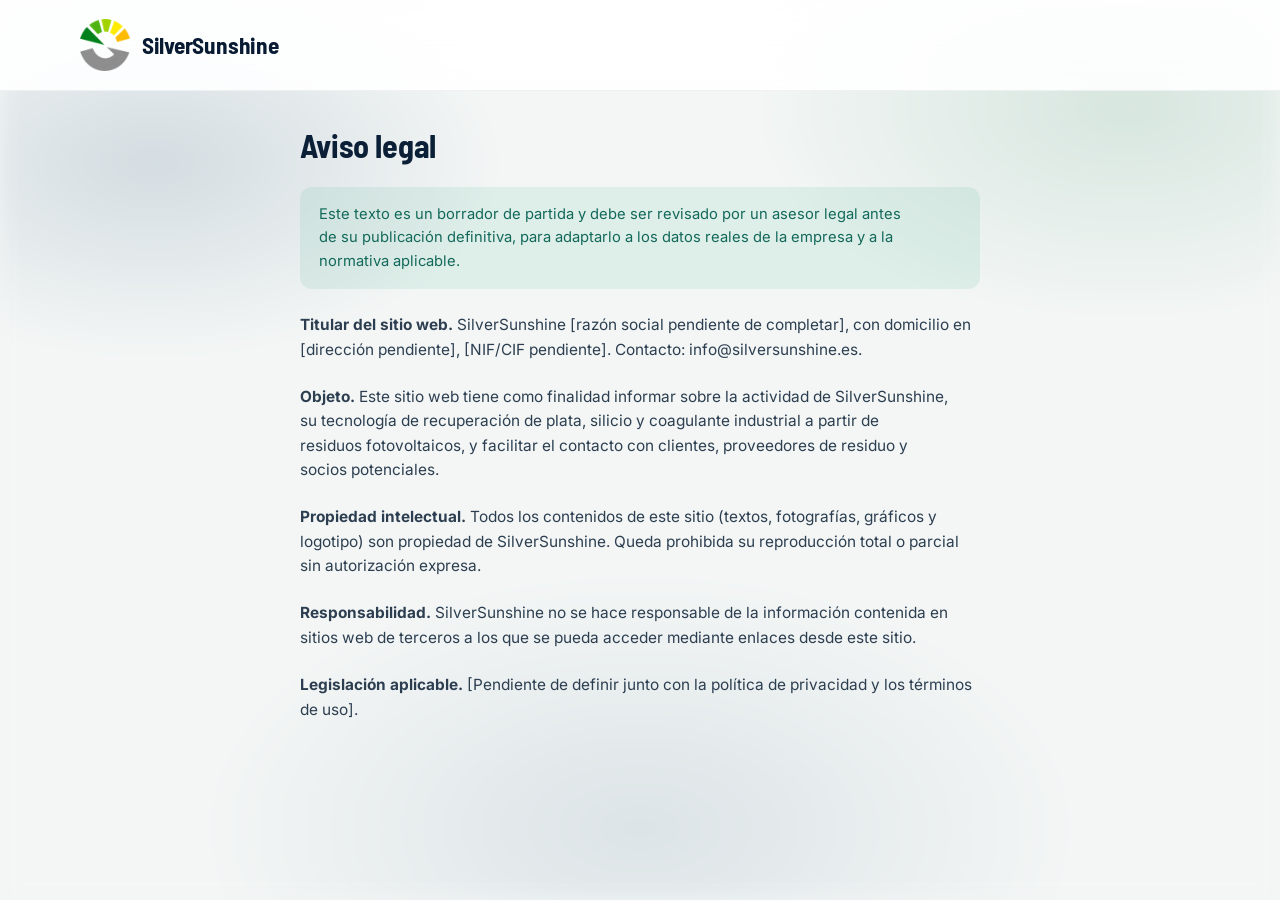
==== commit 182cfe2a: "Revisión legal y SEO técnico antes de lanzar - Fuentes alojadas en la web (sin Google Fonts) - Info " ====
--- a/aviso-legal.html
+++ b/aviso-legal.html
@@ -7,10 +7,7 @@
 <meta name="robots" content="noindex">
 <link rel="icon" href="assets/favicon-s.png" type="image/png">
 <link rel="apple-touch-icon" href="assets/apple-touch-icon-s.png">
-<link rel="preconnect" href="https://fonts.googleapis.com">
-<link rel="preconnect" href="https://fonts.gstatic.com" crossorigin>
-<link rel="stylesheet" href="https://fonts.googleapis.com/css2?family=Barlow+Semi+Condensed:wght@600;700;800&family=Inter:wght@400;500;600;700&display=swap">
-<link rel="stylesheet" href="styles.css?v=20261116e">
+<link rel="stylesheet" href="styles.css?v=20261119a">
 </head>
 <body class="page-credits">
 <div class="mesh" aria-hidden="true"></div>
--- a/styles.css
+++ b/styles.css
@@ -1,3 +1,9 @@
+/* Fuentes alojadas en la propia web (Barlow Semi Condensed e Inter, SIL OFL) */
+@font-face { font-family: 'Barlow Semi Condensed'; font-style: normal; font-weight: 600; font-display: swap; src: url(assets/fonts/barlow-sc-600.woff2) format('woff2'); }
+@font-face { font-family: 'Barlow Semi Condensed'; font-style: normal; font-weight: 700; font-display: swap; src: url(assets/fonts/barlow-sc-700.woff2) format('woff2'); }
+@font-face { font-family: 'Barlow Semi Condensed'; font-style: normal; font-weight: 800; font-display: swap; src: url(assets/fonts/barlow-sc-800.woff2) format('woff2'); }
+@font-face { font-family: 'Inter'; font-style: normal; font-weight: 400 700; font-display: swap; src: url(assets/fonts/inter-var.woff2) format('woff2'); }
+
 /* =============================================================
    1. Tokens
    ============================================================= */
@@ -429,6 +435,7 @@
   overflow: hidden;
 }
 .product-visual img { width: 100%; height: 100%; object-fit: cover; transition: transform .6s var(--ease-out); }
+.ai-label { position: absolute; left: .7rem; bottom: .7rem; z-index: 1; padding: .25rem .55rem; border-radius: 6px; background: rgba(15,30,25,.72); color: #fff; font-size: .7rem; font-weight: 500; line-height: 1.3; pointer-events: none; }
 .product-card:hover .product-visual img { transform: scale(1.06); }
 .product-visual.is-icon {
   display: flex; align-items: center; justify-content: center;
@@ -721,7 +728,8 @@
   cursor: pointer;
 }
 .form-consent input { width: 18px; height: 18px; margin-top: .1rem; flex-shrink: 0; accent-color: var(--green-600); }
-.form-consent a, .form-error a { color: var(--green-700); text-decoration: underline; }
+.form-consent a, .form-error a, .form-legal a { color: var(--green-700); text-decoration: underline; }
+.form-legal { font-size: .78rem; line-height: 1.5; color: var(--ink-mute); margin: -.4rem 0 1rem; }
 .form-error {
   margin-top: 1rem; padding: 1rem 1.2rem; border-radius: 12px;
   background: rgba(200,60,60,0.08); color: #a23b3b; font-size: .9rem;
